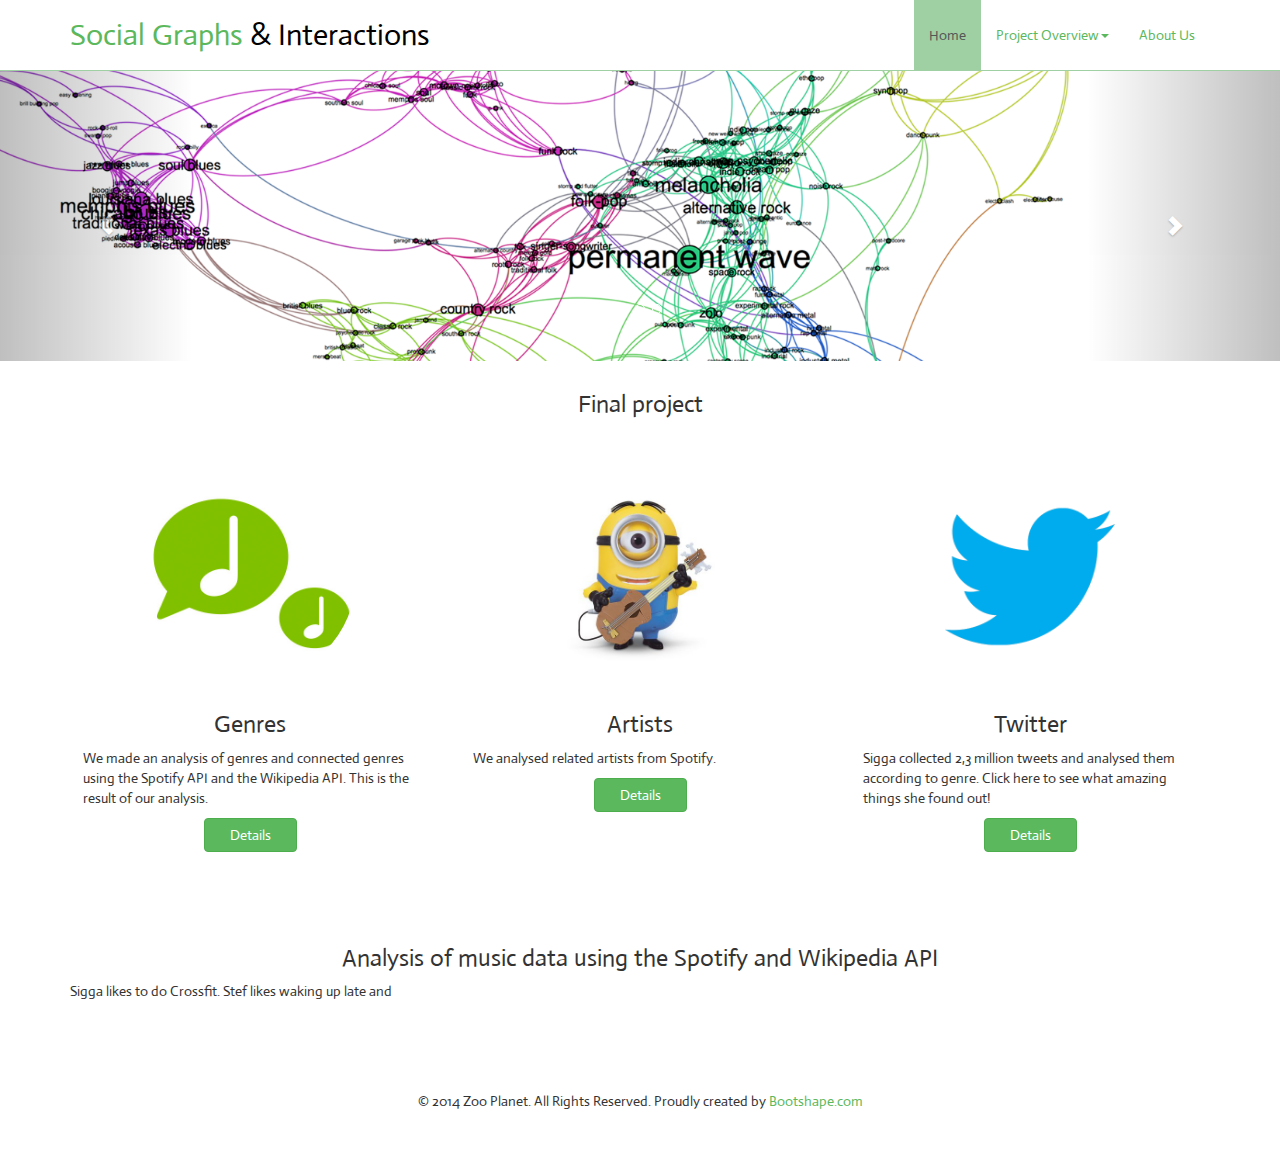
==== sg_website/Frontpage/index.html @ 3550c340 "del dummy" ====
<!DOCTYPE html>
<!--
TEMPLATE
Name: Zoo Planet
Version: 1.0
Created: 23 January 2014

AUTHOR
Design and code by: http://www.bootshape.com
Free stock photos by: http://www.bootshape.com

Read full license: http://www.bootshape.com/license.php

CREDITS
Background: http://subtlepatterns.com/ (extra_clean_paper)
Fonts: http://www.google.com/fonts (Actor, Duru_Sans)

SUPPORT
E-mail: bootshape.com@gmail.com
Contact: http://www.bootshape.com/contact.php
-->
<html>
  <head>
    <title>Social Graphs and Interactions</title>
    <meta name="viewport" content="width=device-width, initial-scale=1.0">
    <!-- Bootstrap -->
    <link href="css/bootstrap.css" rel="stylesheet">
    
    <!--Google Fonts-->
    <link href='http://fonts.googleapis.com/css?family=Duru+Sans|Actor' rel='stylesheet' type='text/css'>
    
    <!--Bootshape-->
    <link href="css/bootshape.css" rel="stylesheet">

    <!-- HTML5 Shim and Respond.js IE8 support of HTML5 elements and media queries -->
    <!-- WARNING: Respond.js doesn't work if you view the page via file:// -->
    <!--[if lt IE 9]>
      <script src="https://oss.maxcdn.com/libs/html5shiv/3.7.0/html5shiv.js"></script>
      <script src="https://oss.maxcdn.com/libs/respond.js/1.3.0/respond.min.js"></script>
    <![endif]-->
  </head>
  <body>
    <!-- Navigation bar -->
    <div class="navbar navbar-default navbar-fixed-top" role="navigation">
      <div class="container">
        <div class="navbar-header">
          <button type="button" class="navbar-toggle" data-toggle="collapse" data-target=".navbar-collapse">
            <span class="sr-only">Toggle navigation</span>
            <span class="icon-bar"></span>
            <span class="icon-bar"></span>
            <span class="icon-bar"></span>
          </button>
          <a class="navbar-brand" href="#"><span class="green">Social Graphs </span> &amp; Interactions</a>
        </div>
        <nav role="navigation" class="collapse navbar-collapse navbar-right">
          <ul class="navbar-nav nav">
            <li class="active"><a href="#">Home</a></li>
            <li class="dropdown">
              <a data-toggle="dropdown" href="#" class="dropdown-toggle">Project Overview<b class="caret"></b></a>
              <ul class="dropdown-menu">
                <li><a href="#">Part 1: Genres</a></li>
                <li><a href="#">Part 2: Artists</a></li>
                <li><a href="#">Part 3: Twitter</a></li>
              </ul>
            </li>
            <li><a href="#">About Us</a></li> 
          </ul>
        </nav>
      </div>
    </div><!-- End Navigation bar -->

    <!-- Slide gallery -->
    <div class="jumbotron">
      <div id="carousel-example-generic" class="carousel slide" data-ride="carousel">
        <!-- Indicators -->
        <ol class="carousel-indicators">
          <li data-target="#carousel-example-generic" data-slide-to="0" class="active"></li>
          <li data-target="#carousel-example-generic" data-slide-to="1"></li>
          <li data-target="#carousel-example-generic" data-slide-to="2"></li>
        </ol>
        <!-- Wrapper for slides -->
        <div class="carousel-inner">
          <div class="item active">
            <img src="img/carousel1.png" alt="">
            <!-- SUNE -->
            <div class="carousel-caption">
            </div>
          </div>
          <div class="item">
            <img src="img/carousel2.png" alt="">
            <div class="carousel-caption">
            </div>
          </div>
          <div class="item">
            <img src="img/carousel3.png" alt="">
            <div class="carousel-caption">
            </div>
          </div>
        </div>
        <!-- Controls -->
        <a class="left carousel-control" href="#carousel-example-generic" data-slide="prev">
          <span class="glyphicon glyphicon-chevron-left"></span>
        </a>
        <a class="right carousel-control" href="#carousel-example-generic" data-slide="next">
          <span class="glyphicon glyphicon-chevron-right"></span>
        </a>
      </div>
    </div><!-- End Slide gallery -->
    <h3 class="text-center">Final project</h3>
    <!-- Thumbnails -->
    <div class="container thumbs">
      <div class="col-sm-6 col-md-4">
        <div class="thumbnail">
          <img src="img/genres.jpg" alt="" class="img-circle">
          <div class="caption">
            <h3 class="text-center">Genres</h3>
            <p>We made an analysis of genres and connected genres using the Spotify API and the Wikipedia API. This is the result of our analysis.</p>
            <div class="btn-toolbar text-center">
              <!--- here be a button -->
              <a href="#" role="button" class="btn btn-success" onclick="window.location.href='http://sunelehmann.com/2013/12/06/influential-bots/'">Details</a>

            </div>
          </div>
        </div>
      </div>
      <div class="col-sm-6 col-md-4">
        <div class="thumbnail">
          <img src="img/artist.jpg" alt="" class="img-circle">
          <div class="caption">
            <h3 class="text-center">Artists</h3>
            <p>We analysed related artists from Spotify.</p>
            <div class="btn-toolbar text-center">
              <a href="#" role="button" class="btn btn-success" onclick="window.location.href='http://sunelehmann.com/2013/12/06/influential-bots/'">Details</a>
            </div>
          </div>
        </div>
      </div>
      <div class="col-sm-6 col-md-4">
        <div class="thumbnail">
          <img src="img/twitter.png" alt="" class="img-circle">
          <div class="caption">
            <h3 class="text-center">Twitter</h3>
            <p>Sigga collected 2,3 million tweets and analysed them according to genre. Click here to see what amazing things she found out!</p>
            <div class="btn-toolbar text-center">
              <a href="#" role="button" class="btn btn-success" onclick="window.location.href='http://sunelehmann.com/2013/12/06/influential-bots/'" >Details</a>

            </div>
          </div>
        </div>
      </div>
    </div><!-- End Thumbnails -->
    <!-- Content -->
    <div class="container">
      <h3 class="text-center">Analysis of music data using the Spotify and Wikipedia API</h3>
      <p>Sigga likes to do Crossfit. Stef likes waking up late and </p>
    </div><!-- End Content -->
    <!-- Footer -->
    <div class="footer text-center">
        <p>&copy; 2014 Zoo Planet. All Rights Reserved. Proudly created by <a class="green" href="http://bootshape.com">Bootshape.com</a></p>
    </div><!-- End Footer -->

    <!-- jQuery (necessary for Bootstrap's JavaScript plugins) -->
    <!-- // <script src="https://code.jquery.com/jquery.js"></script> -->
    <script src="js/jquery.js"></script>
    <!-- Include all compiled plugins (below), or include individual files as needed -->
    <script src="js/bootstrap.min.js"></script>
    <script src="js/bootshape.js"></script>
  </body>
</html>
---- sg_website/Frontpage/css/bootshape.css ----
body {
    background-image:url('../img/bg.png');
    background-repeat:repeat;
}
.navbar {
    background-image:url('../img/bg.png');
    background-repeat:repeat;
}
.jumbotron {
    background-color: transparent;
    padding: 70px 0 0 0;
}
.green {
    color: #5cb85c;
}
.thumbs {
    padding: 40px 0;
}
.thumbnail > img {
    max-width: 60%;
}
.footer {
    margin-top: 40px;
    padding: 40px 0;
}
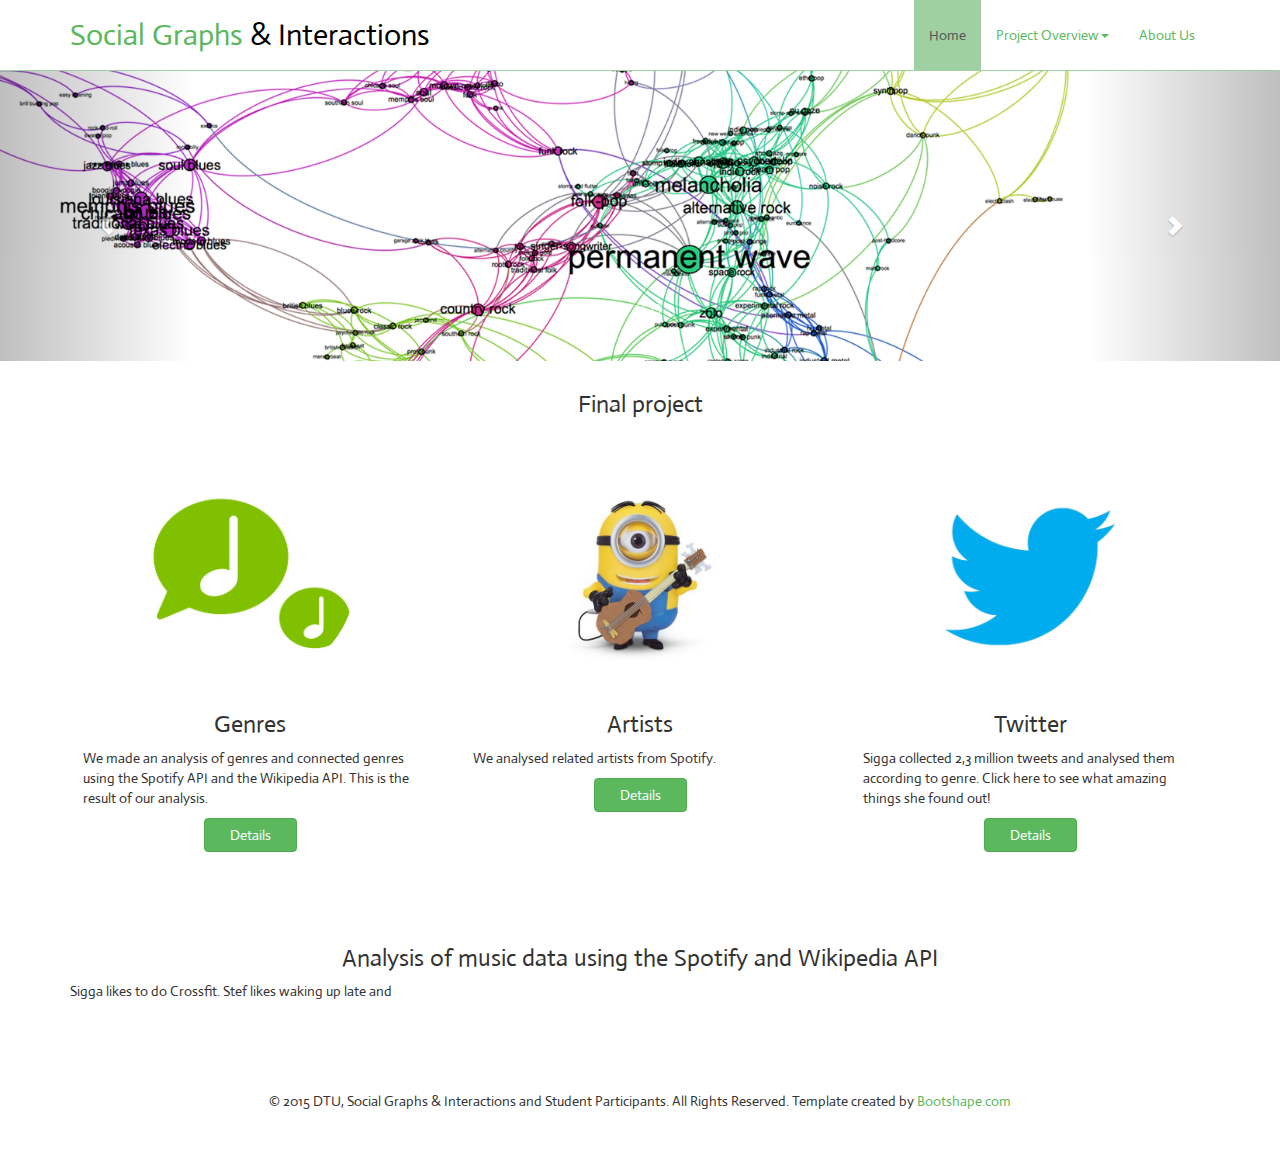
==== commit 4b1e3cf8: "Fixed Copyright footer. Fixed Links. Added Links to Wikipedia pages" ====
--- a/sg_website/Frontpage/index.html
+++ b/sg_website/Frontpage/index.html
@@ -58,9 +58,9 @@
             <li class="dropdown">
               <a data-toggle="dropdown" href="#" class="dropdown-toggle">Project Overview<b class="caret"></b></a>
               <ul class="dropdown-menu">
-                <li><a href="#">Part 1: Genres</a></li>
-                <li><a href="#">Part 2: Artists</a></li>
-                <li><a href="#">Part 3: Twitter</a></li>
+                <li><a href="../S2_Genres/Genres.html">Part 1: Genres</a></li>
+                <li><a href="../S1_Artists/Artists.html">Part 2: Artists</a></li>
+                <li><a href="../S3_Twitter/Twitter.html">Part 3: Twitter</a></li>
               </ul>
             </li>
             <li><a href="#">About Us</a></li> 
@@ -117,7 +117,7 @@
             <p>We made an analysis of genres and connected genres using the Spotify API and the Wikipedia API. This is the result of our analysis.</p>
             <div class="btn-toolbar text-center">
               <!--- here be a button -->
-              <a href="#" role="button" class="btn btn-success" onclick="window.location.href='http://sunelehmann.com/2013/12/06/influential-bots/'">Details</a>
+              <a href="#" role="button" class="btn btn-success" onclick="window.location.href='../S2_Genres/Genres.html'">Details</a>
 
             </div>
           </div>
@@ -130,7 +130,7 @@
             <h3 class="text-center">Artists</h3>
             <p>We analysed related artists from Spotify.</p>
             <div class="btn-toolbar text-center">
-              <a href="#" role="button" class="btn btn-success" onclick="window.location.href='http://sunelehmann.com/2013/12/06/influential-bots/'">Details</a>
+              <a href="#" role="button" class="btn btn-success" onclick="window.location.href='../S1_Artists/Artists.html'">Details</a>
             </div>
           </div>
         </div>
@@ -142,7 +142,7 @@
             <h3 class="text-center">Twitter</h3>
             <p>Sigga collected 2,3 million tweets and analysed them according to genre. Click here to see what amazing things she found out!</p>
             <div class="btn-toolbar text-center">
-              <a href="#" role="button" class="btn btn-success" onclick="window.location.href='http://sunelehmann.com/2013/12/06/influential-bots/'" >Details</a>
+              <a href="#" role="button" class="btn btn-success" onclick="window.location.href='../S3_Twitter/Twitter.html'" >Details</a>
 
             </div>
           </div>
@@ -156,7 +156,7 @@
     </div><!-- End Content -->
     <!-- Footer -->
     <div class="footer text-center">
-        <p>&copy; 2014 Zoo Planet. All Rights Reserved. Proudly created by <a class="green" href="http://bootshape.com">Bootshape.com</a></p>
+        <p>&copy; 2015 DTU, Social Graphs & Interactions and Student Participants. All Rights Reserved. Template created by <a class="green" href="http://bootshape.com">Bootshape.com</a></p>
     </div><!-- End Footer -->
 
     <!-- jQuery (necessary for Bootstrap's JavaScript plugins) -->
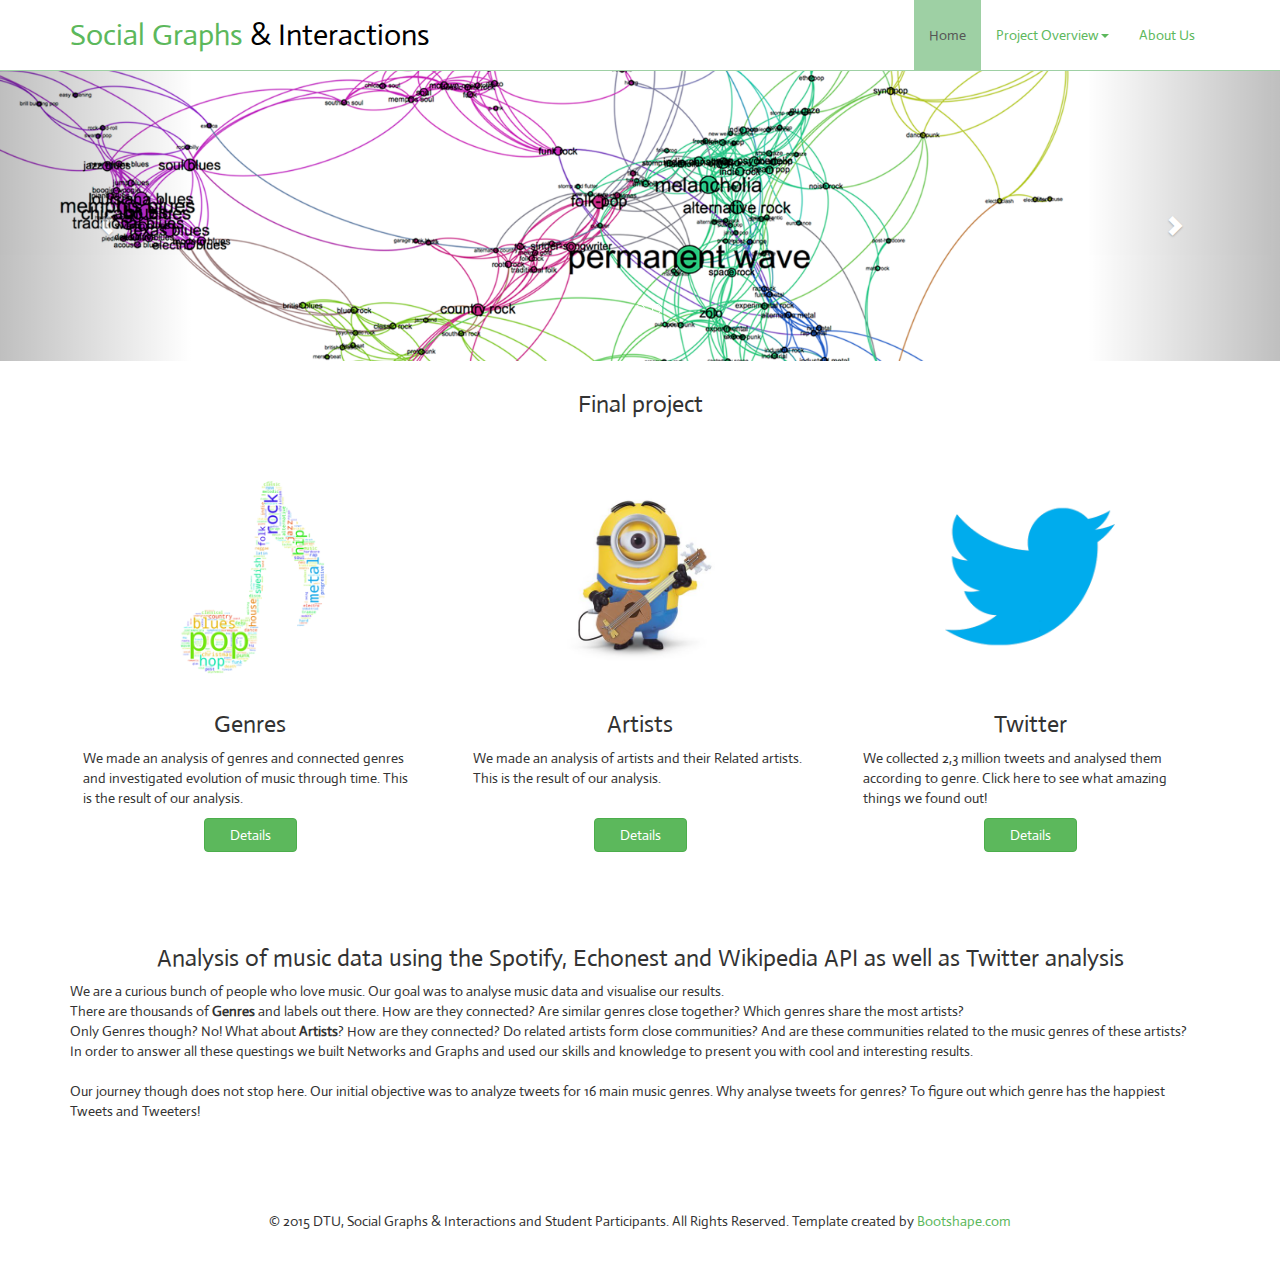
==== commit bf721329: "Updated the frontpage and added text. Finished Twitter Page. Minor bug fixes everywhere. Created wor" ====
--- a/sg_website/Frontpage/index.html
+++ b/sg_website/Frontpage/index.html
@@ -63,7 +63,7 @@
                 <li><a href="../S3_Twitter/Twitter.html">Part 3: Twitter</a></li>
               </ul>
             </li>
-            <li><a href="#">About Us</a></li> 
+            <li><a href="../About/About.html">About Us</a></li> 
           </ul>
         </nav>
       </div>
@@ -111,10 +111,10 @@
     <div class="container thumbs">
       <div class="col-sm-6 col-md-4">
         <div class="thumbnail">
-          <img src="img/genres.jpg" alt="" class="img-circle">
+          <img src="img/genres2.png" alt="" class="img-circle">
           <div class="caption">
             <h3 class="text-center">Genres</h3>
-            <p>We made an analysis of genres and connected genres using the Spotify API and the Wikipedia API. This is the result of our analysis.</p>
+            <p>We made an analysis of genres and connected genres and investigated evolution of music through time. This is the result of our analysis.</p>
             <div class="btn-toolbar text-center">
               <!--- here be a button -->
               <a href="#" role="button" class="btn btn-success" onclick="window.location.href='../S2_Genres/Genres.html'">Details</a>
@@ -128,7 +128,7 @@
           <img src="img/artist.jpg" alt="" class="img-circle">
           <div class="caption">
             <h3 class="text-center">Artists</h3>
-            <p>We analysed related artists from Spotify.</p>
+            <p>We made an analysis of artists and their Related artists. This is the result of our analysis.<br><br></p>
             <div class="btn-toolbar text-center">
               <a href="#" role="button" class="btn btn-success" onclick="window.location.href='../S1_Artists/Artists.html'">Details</a>
             </div>
@@ -140,7 +140,7 @@
           <img src="img/twitter.png" alt="" class="img-circle">
           <div class="caption">
             <h3 class="text-center">Twitter</h3>
-            <p>Sigga collected 2,3 million tweets and analysed them according to genre. Click here to see what amazing things she found out!</p>
+            <p>We collected 2,3 million tweets and analysed them according to genre. Click here to see what amazing things we found out!</p>
             <div class="btn-toolbar text-center">
               <a href="#" role="button" class="btn btn-success" onclick="window.location.href='../S3_Twitter/Twitter.html'" >Details</a>
 
@@ -151,8 +151,8 @@
     </div><!-- End Thumbnails -->
     <!-- Content -->
     <div class="container">
-      <h3 class="text-center">Analysis of music data using the Spotify and Wikipedia API</h3>
-      <p>Sigga likes to do Crossfit. Stef likes waking up late and </p>
+      <h3 class="text-center">Analysis of music data using the Spotify, Echonest and Wikipedia API as well as Twitter analysis</h3>
+      <p>We are a curious bunch of people who love music. Our goal was to analyse music data and visualise our results.<br>There are thousands of <b>Genres</b> and labels out there. How are they connected? Are similar genres close together? Which genres share the most artists?<br>Only Genres though? No! What about <b>Artists</b>? How are they connected? Do related artists form close communities? And are these communities related to the music genres of these artists?<br> In order to answer all these questings we built Networks and Graphs and used our skills and knowledge to present you with cool and interesting results.<br><br>Our journey though does not stop here. Our initial objective was to analyze tweets for 16 main music genres. Why analyse tweets for genres? To figure out which genre has the happiest Tweets and Tweeters!</p>
     </div><!-- End Content -->
     <!-- Footer -->
     <div class="footer text-center">
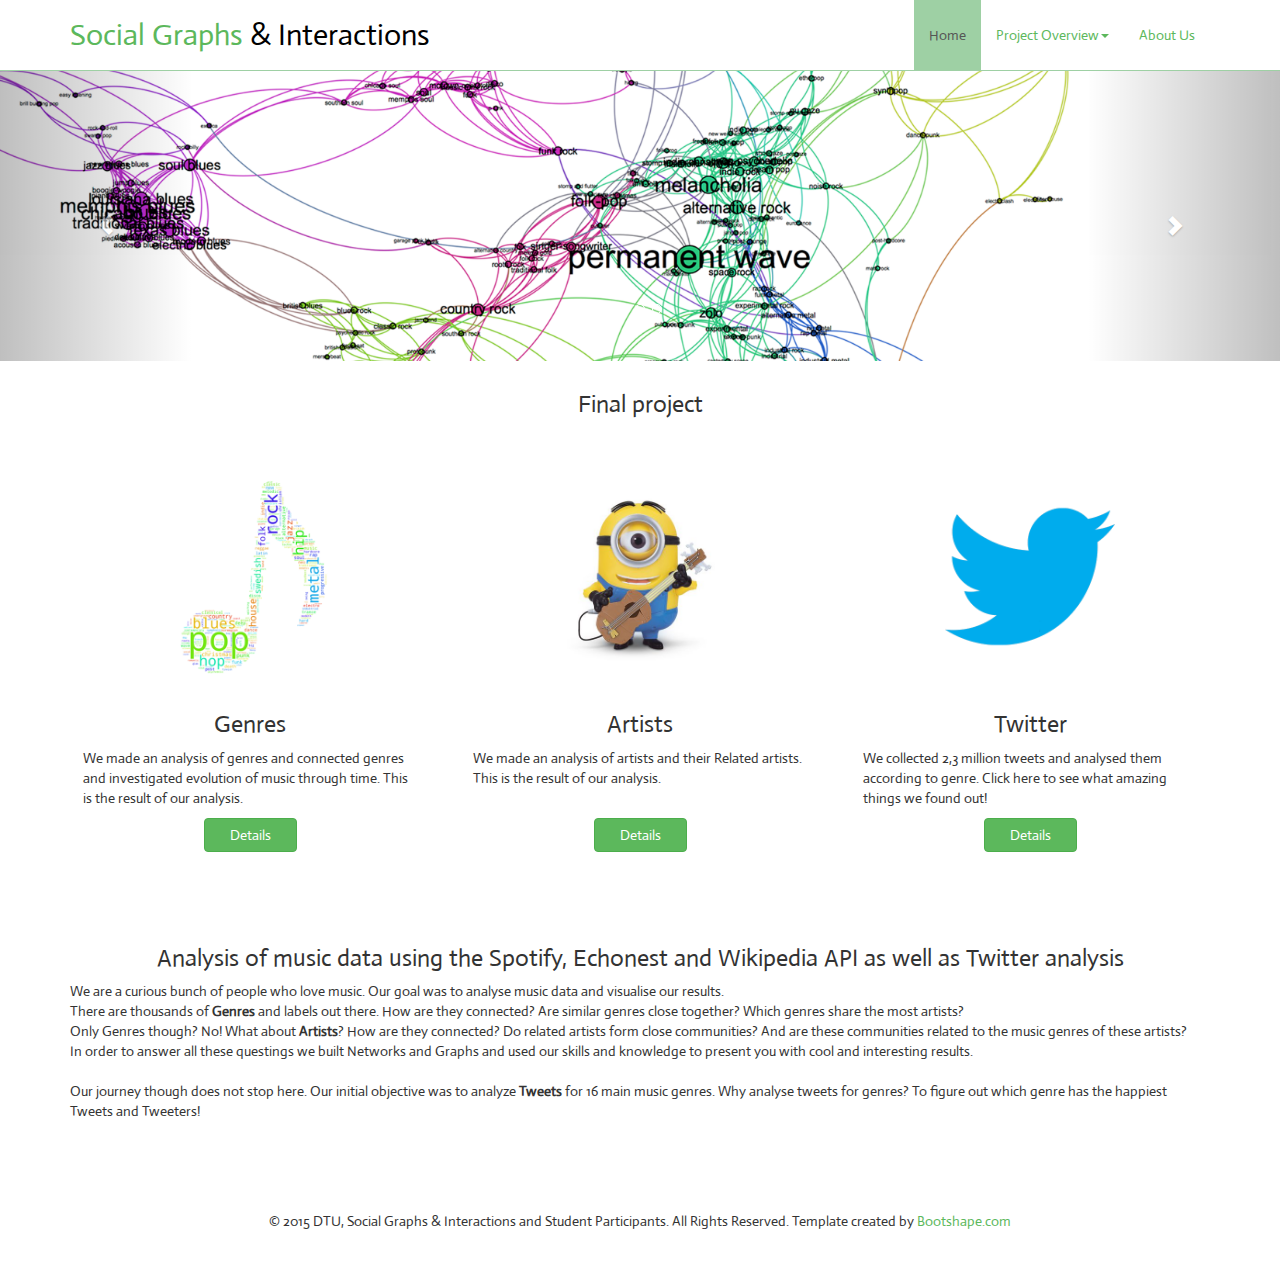
==== commit b03253ae: "Fixed small typo" ====
--- a/sg_website/Frontpage/index.html
+++ b/sg_website/Frontpage/index.html
@@ -152,7 +152,7 @@
     <!-- Content -->
     <div class="container">
       <h3 class="text-center">Analysis of music data using the Spotify, Echonest and Wikipedia API as well as Twitter analysis</h3>
-      <p>We are a curious bunch of people who love music. Our goal was to analyse music data and visualise our results.<br>There are thousands of <b>Genres</b> and labels out there. How are they connected? Are similar genres close together? Which genres share the most artists?<br>Only Genres though? No! What about <b>Artists</b>? How are they connected? Do related artists form close communities? And are these communities related to the music genres of these artists?<br> In order to answer all these questings we built Networks and Graphs and used our skills and knowledge to present you with cool and interesting results.<br><br>Our journey though does not stop here. Our initial objective was to analyze tweets for 16 main music genres. Why analyse tweets for genres? To figure out which genre has the happiest Tweets and Tweeters!</p>
+      <p>We are a curious bunch of people who love music. Our goal was to analyse music data and visualise our results.<br>There are thousands of <b>Genres</b> and labels out there. How are they connected? Are similar genres close together? Which genres share the most artists?<br>Only Genres though? No! What about <b>Artists</b>? How are they connected? Do related artists form close communities? And are these communities related to the music genres of these artists?<br> In order to answer all these questings we built Networks and Graphs and used our skills and knowledge to present you with cool and interesting results.<br><br>Our journey though does not stop here. Our initial objective was to analyze <b>Tweets</b> for 16 main music genres. Why analyse tweets for genres? To figure out which genre has the happiest Tweets and Tweeters!</p>
     </div><!-- End Content -->
     <!-- Footer -->
     <div class="footer text-center">
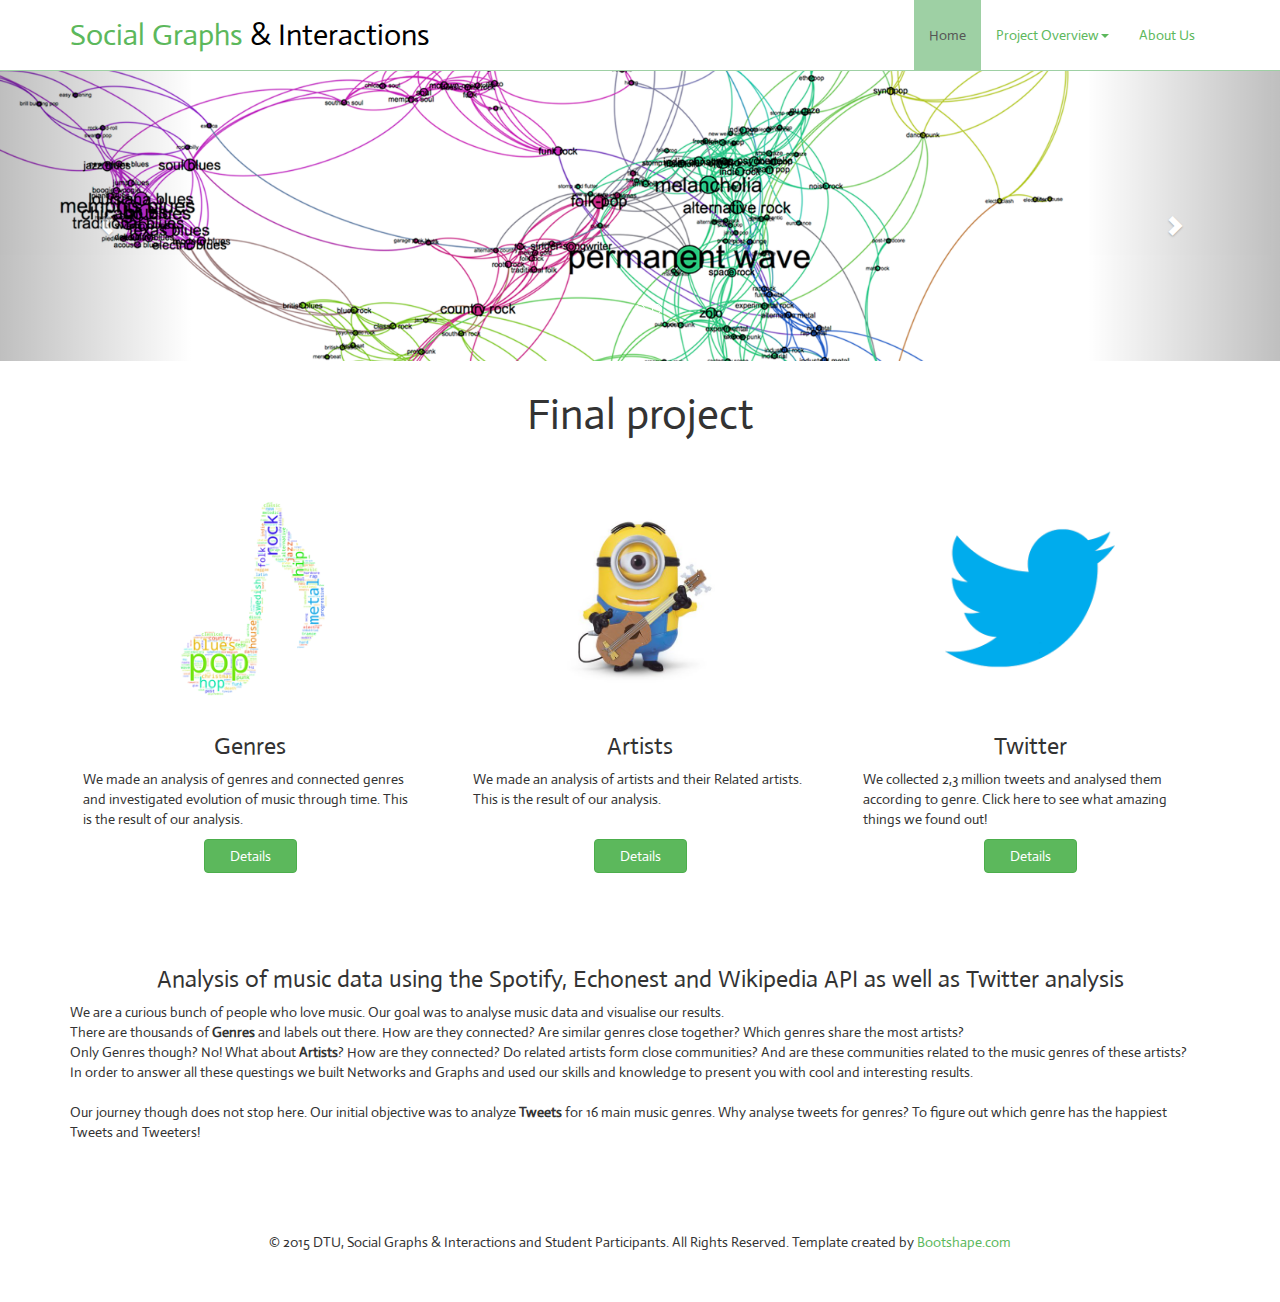
==== commit 32607dcd: "Fixed typos. Updated Happiness Averages. Added New Plots on Twitter Page for Happiness" ====
--- a/sg_website/Frontpage/index.html
+++ b/sg_website/Frontpage/index.html
@@ -106,7 +106,7 @@
         </a>
       </div>
     </div><!-- End Slide gallery -->
-    <h3 class="text-center">Final project</h3>
+    <h1 class="text-center"><big>Final project</big></h1>
     <!-- Thumbnails -->
     <div class="container thumbs">
       <div class="col-sm-6 col-md-4">
